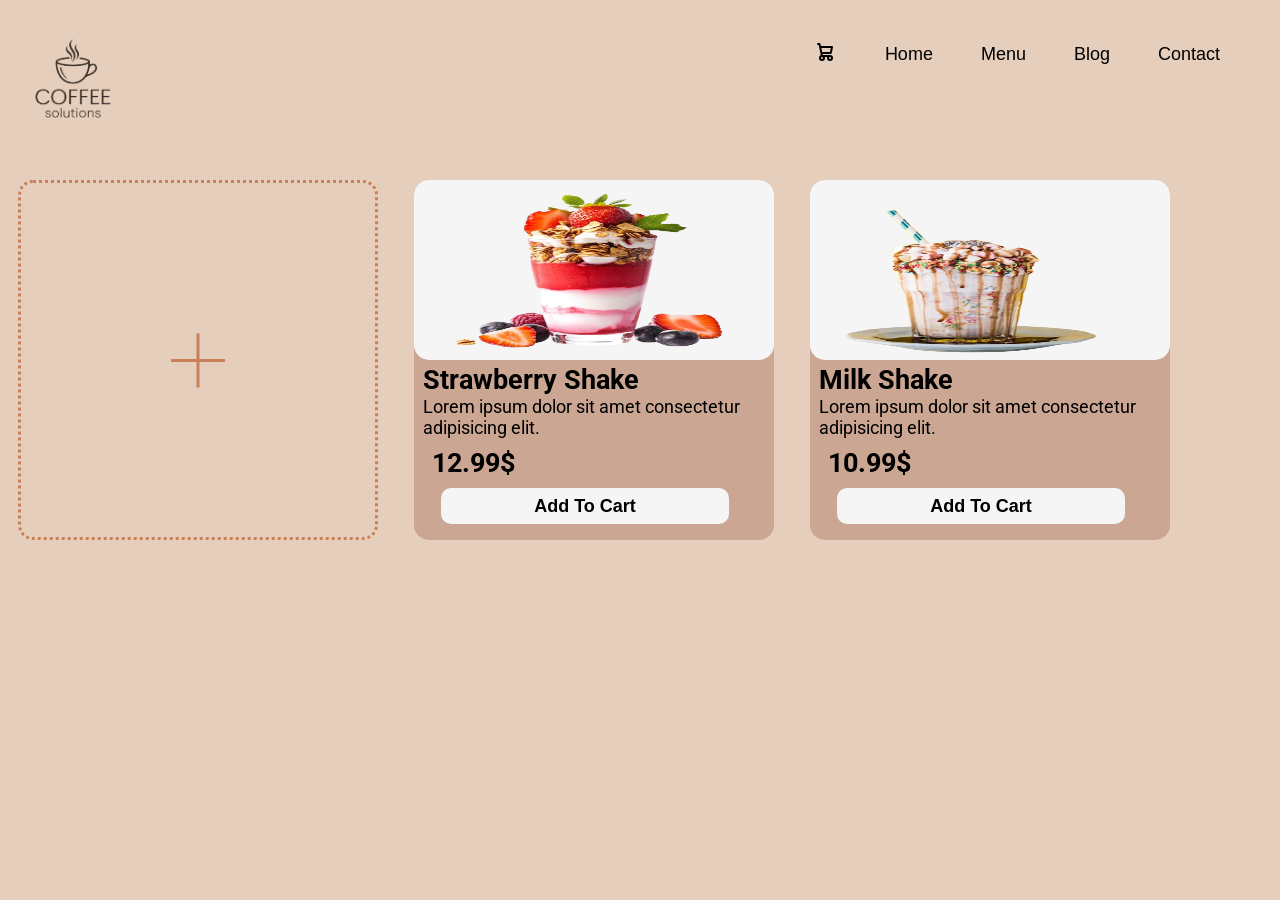
==== shop.html @ 223d42d2 "first commit" ====
<!doctype html>
<html lang="en">
  <head>
    <meta charset="UTF-8" />
    <meta name="viewport" content="width=device-width, initial-scale=1.0" />
    <link
      href="https://unpkg.com/boxicons@2.1.4/css/boxicons.min.css"
      rel="stylesheet"
    />
    <link rel="stylesheet" href="shop.css" />
    <title>Document</title>
  </head>
  <body>
    <header>
      <div class="top-viewables">
        <div class="main-logo">
          <img src="main-logo.png" alt="hello" />
        </div>

        <nav class="navbar">
          <button id="cart">
            <svg
              class="w-[36px] h-[36px] text-gray-800 dark:text-white"
              aria-hidden="true"
              xmlns="http://www.w3.org/2000/svg"
              width="24"
              height="24"
              fill="none"
              viewBox="0 0 24 24"
            >
              <path
                stroke="currentColor"
                stroke-linecap="round"
                stroke-linejoin="round"
                stroke-width="2"
                d="M5 4h1.5L9 16m0 0h8m-8 0a2 2 0 1 0 0 4 2 2 0 0 0 0-4Zm8 0a2 2 0 1 0 0 4 2 2 0 0 0 0-4Zm-8.5-3h9.25L19 7H7.312"
              />
            </svg>
          </button>
          <button><a href="home.html">Home</a></button>
          <button>Menu</button>
          <button>Blog</button>
          <button>Contact</button>
        </nav>
      </div>
    </header>

    <div class="menu">
      <div class="item-add">
        <div class="plus"></div>
      </div>

      <div class="item item1">
        <img src="shake1.png" alt="shake1" />
        <h2>Strawberry Shake</h2>
        <p class="description">
          Lorem ipsum dolor sit amet consectetur adipisicing elit.
        </p>
        <h3>12.99$</h3>
        <button class="add-to-cart">Add To Cart</button>
      </div>

      <div class="item item2">
        <img src="shake2.png" alt="shake1" />
        <h2>Milk Shake</h2>
        <p class="description">
          Lorem ipsum dolor sit amet consectetur adipisicing elit.
        </p>
        <h3>10.99$</h3>
        <button class="add-to-cart">Add To Cart</button>
      </div>
    </div>

    <div class="edit-pop-up"></div>

    <div class="cart-pop-up-container">
      <div class="cart-pop-up">
        <div class="x"><button>x</button></div>

          <div class="cart-item item">
            <img src="shake1.png" alt="shake1" />
            <h2>Strawberry Shake</h2>
            <h3 class="price">12.99$</h3>

            <div class="controls">
              <button class="remove">-</button>
              <div class="amount"><p class="amountnb"></p></div>
              <button class="add">+</button>
            </div>
          </div>

      </div>
    </div>

    <script src="shop.js"></script>
  </body>
</html>
---- shop.css ----
@import url("https://fonts.googleapis.com/css2?family=Alex+Brush&family=Almarai:wght@300;400;700;800&family=DynaPuff:wght@400..700&family=Roboto:ital,wght@0,100..900;1,100..900&display=swap");

:root {
  --main-color: rgb(229, 206, 188);
  --darker-color: rgb(202, 166, 147);
}

* {
  box-sizing: border-box;
  /* border:2px red solid; */
}
html {
  max-width: 100%;
  height: auto;
  padding: 0;
  margin: 0;
  font-size: clamp(12px, 2vw, 18px);
}
body {
  width: 100%;
  height: auto;
  background-color: var(--main-color);
  padding: 0;
  margin: 0;
  font-family: roboto;
  z-index: 0;
  position: relative;
}

header {
  width: 100%;
  height: 100%;
}

a {
  text-decoration: none;
  color: black;
}

.top-viewables {
  width: 100%;
  height: fit-content;
  display: flex;
  justify-content: space-between;
  align-items: center;
  padding-left: 3rem;
  padding-right: 3rem;
  margin-top: 1rem;
  margin-bottom: 1rem;
}

.navbar {
  display: flex;
  gap: 2rem;
  padding-bottom: 3rem;
  width: fit-content;
  min-width: 0;
  padding-left: 2rem;
}

button {
  border: 0;
  background-color: transparent;
  font-size: 1rem;
  width: (2rem, 2vw, 4rem);
  min-width: 0;
  cursor: pointer;
}

.main-logo {
  width: clamp(2rem, 3vw, 6rem);
  height: 7rem;
  display: flex;
  flex-direction: column;
  align-items: center;
  justify-content: center;
}

.main-logo img {
  width: 6rem;
  height: 6rem;
  object-fit: cover;
  z-index: 2;
}

.menu {
  display: flex;
  justify-content: left;
  align-items: center;
  width: 100%;
  height: 100%;
  gap: 2rem;
  flex-wrap: wrap;
  padding-left: 6rem;
  padding: 1rem;
}

.menu .item {
  width: 15rem;
  max-width: 20rem;
  height: 20rem;
  background: var(--darker-color);
  border-radius: 15px;
  flex: 1 1 15rem;
}

.item-add {
  width: 15rem;
  max-width: 20rem;
  flex: 1 1 15rem;
  height: 20rem;
  display: flex;
  justify-content: center;
  align-items: center;
  border: 3px dotted rgb(201, 128, 88);
  border-radius: 15px;
}

.plus {
  border-bottom: 3px solid rgb(201, 128, 88);
  width: 3rem;
  position: relative;
}
.plus::before {
  content: "";
  position: absolute;
  border-bottom: 3px solid rgb(201, 128, 88);
  width: 3rem;
  transform: rotate(90deg);
}

.edit-pop-up {
  width: 30vw;
  height: 60vh;
  background: whitesmoke;
  box-shadow: 4px 4px 10px black;
  margin: 0 auto;
  transform: translateY(-90%);
  position: relative;
  display: none;
}

.edit-pop-up::before {
  content: "";
  position: absolute;
  width: 100vw;
  height: 100vh;
  background: rgba(255, 255, 255, 0.53);
  right: -117%;
  top: -37%;
}

.menu .item img {
  width: 100%;
  height: 10rem;
  background-color: whitesmoke;
  border-radius: 15px;
}
.menu .item h2 {
  margin: 0;
  padding-left: 0.5rem;
}
.menu .item p {
  margin: 0;
  padding-left: 0.5rem;
}
.menu .item h3 {
  margin: 0.5rem;
  padding-left: 0.5rem;
  font-size: 1.5rem;
}

.add-to-cart {
  width: 80%;
  height: 2rem;
  margin-left: 1.5rem;
  font-weight: 800;
  background: whitesmoke;
  border-radius: 10px;
}

.cart-pop-up-container {
  width: 100%;
  height: 100%;
  display: flex;
  justify-content: center;
  align-items: center;
  z-index: 2;
  position: fixed;
  margin: auto;
  top: 0;
  padding: 1rem;
  display: none;
}

.cart-pop-up-container.shown {
  width: 100%;
  height: 100%;
  display: flex;
  justify-content: center;
  align-items: center;
  z-index: 2;
  position: fixed;
  margin: auto;
  top: 0;
  padding: 1rem;
}

.cart-pop-up {
  width: 50rem;
  max-width: 50rem;
  height: 30rem;
  background: whitesmoke;
  box-shadow: 4px 4px 10px black;
  padding: 0rem;
  padding-top: 3rem;
  padding-bottom: 1rem;
  margin: 1rem;
  display: flex;
  margin-bottom: 1rem;
  flex-direction: column;
  align-items: center;
  gap: 1rem;
  flex: 0.75 1 50rem;
  position: relative;
  overflow-x: visible;
  overflow-y: scroll;
}
.x {
  width: 2rem;
  height: 2rem;
  background: whitesmoke;
  border-radius: 50%;
  position: absolute;
  top: 0%;
  left: 0%;
  display: flex;
  justify-content: center;
  align-items: center;
  z-index: 100;
}
.x button {
  position: fixed;
  font-size: 2rem;
}
.cart-item {
  width: 80%;
  min-width:10px;
  max-height: 20%;
  min-height: 20%;
  box-shadow: 4px 4px 10px black;
  margin-left: 2rem;
  border: 2px solid var(--darker-color);
  display: flex;
  gap: 0.5rem;
  flex: 1 1 7rem;
  min-width: 0;
  padding: 0.4rem;
  justify-content: space-around;
  margin-left: 0;
  position: relative;


}



.cart-item.item img {
  width: clamp(3rem, 8vw, 10rem);
  min-width: 32px;
  min-height: 32px;
  max-width: 100px;
  max-height: 100px;
  height: clamp(3rem, 8vw, 10rem);
  padding-bottom: 10px;

}

.cart-item.item h2 {
  font-size: clamp(1rem, 2vw, 3rem);
  height: fit-content;
  width:fit-content;
  margin-top: 10px;
  margin-bottom: 0;
  display: flex;
}
.cart-item.item h3 {
  font-size: clamp(0.75rem, 2vw, 3rem);
  margin: 0;
  margin-top: 10px;
  height: fit-content;
  display: flex;
}
.controls {
  width: fit-content;
  min-width: 0;
  height: 3rem;
  max-height: 2rem;
  padding: 1rem;
  display: flex;
  padding: 0;
  justify-content: center;
  align-items: center;
  flex: 1 1 auto;
  position: absolute;
  bottom: 0;
  right: 5%;
}
.amount {
  width: 4vh;
  min-width: 12px;
  min-height: 12px;
  max-width: 25px;
  max-height: 25px;
  height: 4vh;
  margin-left: 5px;
  border: black 1px solid;
  display: flex;
  justify-content: center;
  align-items: center;
}

.remove .add {
  font-size: clamp(1rem, 4vw, 3rem);
  padding-right: 0.5rem;
  padding-left: 0.1rem;
  min-width: 0;
}

.remove {
  padding-right: 0;
}
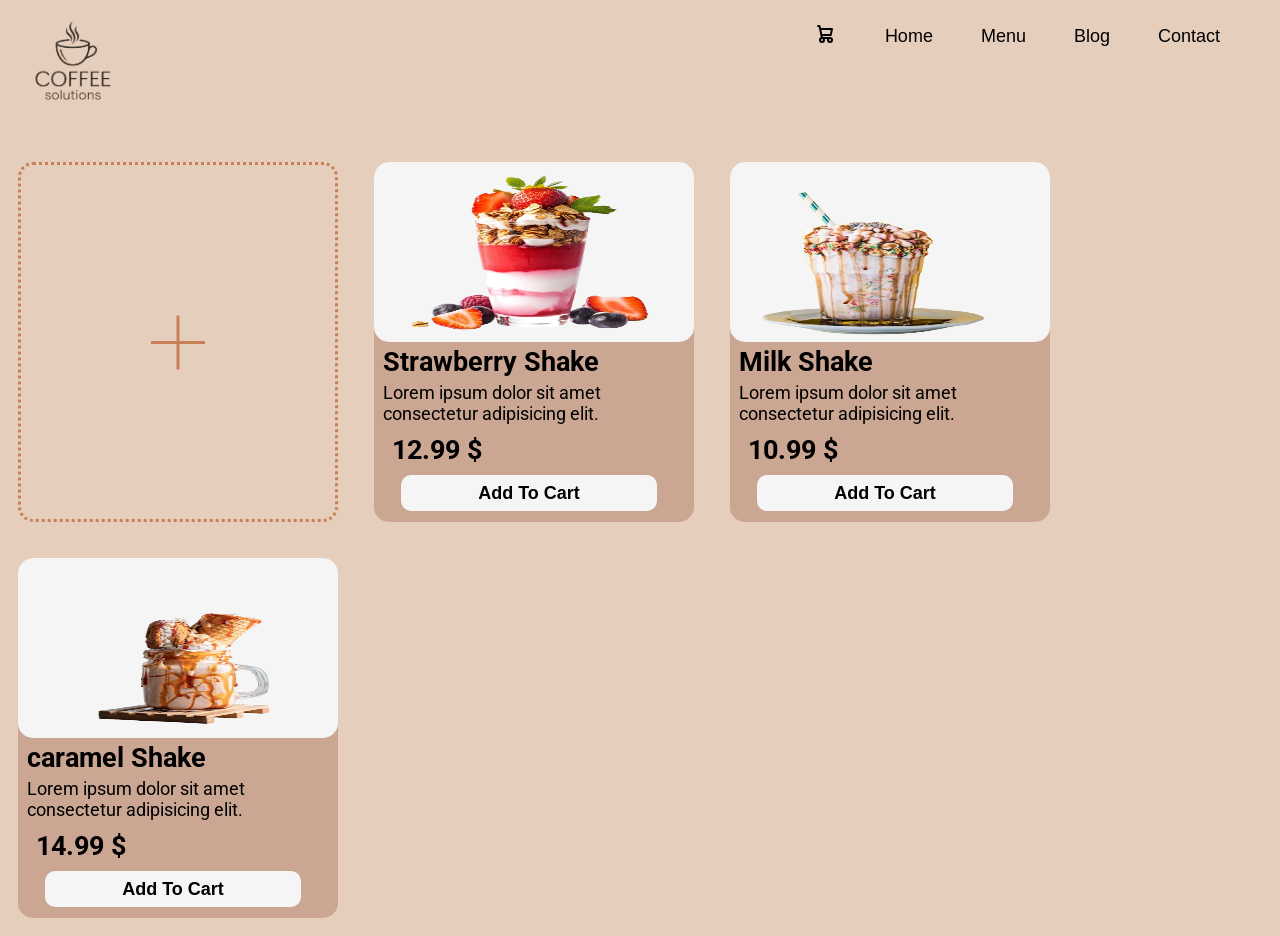
==== commit d5ca609b: "latest changes" ====
--- a/shop.html
+++ b/shop.html
@@ -8,7 +8,7 @@
       rel="stylesheet"
     />
     <link rel="stylesheet" href="shop.css" />
-    <title>Document</title>
+    <title>Cart System</title>
   </head>
   <body>
     <header>
@@ -52,11 +52,17 @@
 
       <div class="item item1">
         <img src="shake1.png" alt="shake1" />
+
         <h2>Strawberry Shake</h2>
+
         <p class="description">
           Lorem ipsum dolor sit amet consectetur adipisicing elit.
         </p>
-        <h3>12.99$</h3>
+
+        <h3>
+          <span class="h3price">12.99</span> <span class="h3dollar">$</span>
+        </h3>
+
         <button class="add-to-cart">Add To Cart</button>
       </div>
 
@@ -66,29 +72,44 @@
         <p class="description">
           Lorem ipsum dolor sit amet consectetur adipisicing elit.
         </p>
-        <h3>10.99$</h3>
+        <h3>
+          <span class="h3price">10.99</span> <span class="h3dollar">$</span>
+        </h3>
+        <button class="add-to-cart">Add To Cart</button>
+      </div>
+
+      <div class="item item3">
+        <img src="shake4.png" alt="shake1" />
+        <h2>caramel Shake</h2>
+        <p class="description">
+          Lorem ipsum dolor sit amet consectetur adipisicing elit.
+        </p>
+        <h3>
+          <span class="h3price">14.99</span> <span class="h3dollar">$</span>
+        </h3>
         <button class="add-to-cart">Add To Cart</button>
       </div>
     </div>
 
-    <div class="edit-pop-up"></div>
+    <div class="edit-pop-up hidden">
+      <div class="remove-container">
+        <div class="remove-edit-pop-up"></div>
+      </div>
+      <div class="edit-center">
+        <form id="form"></form>
+      </div>
+    </div>
 
-    <div class="cart-pop-up-container">
-      <div class="cart-pop-up">
-        <div class="x"><button>x</button></div>
+    <div class="cart-pop-up-background">
+      <div class="cart-pop-up-container">
+        <div class="cart-items-pop-up">
+          <div class="x"><button>x</button></div>
+        </div>
 
-          <div class="cart-item item">
-            <img src="shake1.png" alt="shake1" />
-            <h2>Strawberry Shake</h2>
-            <h3 class="price">12.99$</h3>
-
-            <div class="controls">
-              <button class="remove">-</button>
-              <div class="amount"><p class="amountnb"></p></div>
-              <button class="add">+</button>
-            </div>
-          </div>
-
+        <div class="total">
+          <p>Total:</p>
+          <p class="price">0</p>
+        </div>
       </div>
     </div>
 
--- a/shop.css
+++ b/shop.css
@@ -18,7 +18,7 @@
 }
 body {
   width: 100%;
-  height: auto;
+  height: 100%;
   background-color: var(--main-color);
   padding: 0;
   margin: 0;
@@ -45,7 +45,7 @@
   align-items: center;
   padding-left: 3rem;
   padding-right: 3rem;
-  margin-top: 1rem;
+  /* margin-top: 1rem; */
   margin-bottom: 1rem;
 }
 
@@ -80,7 +80,6 @@
   width: 6rem;
   height: 6rem;
   object-fit: cover;
-  z-index: 2;
 }
 
 .menu {
@@ -96,19 +95,18 @@
 }
 
 .menu .item {
-  width: 15rem;
-  max-width: 20rem;
+  width: clamp(15rem, 25vw, 25rem);
   height: 20rem;
+  max-height: 40rem;
   background: var(--darker-color);
   border-radius: 15px;
-  flex: 1 1 15rem;
+  position: relative;
 }
 
 .item-add {
-  width: 15rem;
-  max-width: 20rem;
-  flex: 1 1 15rem;
+  width: clamp(15rem, 25vw, 25rem);
   height: 20rem;
+  max-height: 40rem;
   display: flex;
   justify-content: center;
   align-items: center;
@@ -129,27 +127,68 @@
   transform: rotate(90deg);
 }
 
-.edit-pop-up {
-  width: 30vw;
-  height: 60vh;
+.edit-pop-up.hidden {
+  width: 50%;
+  height: 75vh;
   background: whitesmoke;
   box-shadow: 4px 4px 10px black;
-  margin: 0 auto;
-  transform: translateY(-90%);
-  position: relative;
+  position: fixed;
+  top: 50%;
+  transform: translate(50%, -50%);
+  transform-style: preserve-3d;
   display: none;
+}
+.edit-pop-up {
+  width: 50%;
+  height: 75vh;
+  background: whitesmoke;
+  box-shadow: 4px 4px 10px black;
+  position: fixed;
+  top: 50%;
+  transform: translate(50%, -50%);
+  transform-style: preserve-3d;
+  /* display:none; */
 }
 
 .edit-pop-up::before {
   content: "";
   position: absolute;
-  width: 100vw;
-  height: 100vh;
-  background: rgba(255, 255, 255, 0.53);
-  right: -117%;
-  top: -37%;
-}
-
+  width: 200vw;
+  height: 200vh;
+  background: rgba(255, 255, 255, 0.674);
+  /* transform:translate(-25%,-13%); */
+  top: -50%;
+  left: -50%;
+  transform: translateZ(-1px);
+  z-index: -2;
+
+  /* display:none; */
+}
+.remove-container {
+  width: 2rem;
+  height: 2rem;
+  position: relative;
+  top: 0%;
+  left: 0%;
+  display: flex;
+  justify-content: center;
+  align-items: center;
+}
+.remove-edit-pop-up {
+  width: 30px;
+  height: 5px;
+  background: black;
+
+  transform: rotate(45deg);
+}
+.remove-edit-pop-up::after {
+  content: "";
+  position: absolute;
+  transform: rotate(90deg);
+  width: 30px;
+  height: 5px;
+  background: black;
+}
 .menu .item img {
   width: 100%;
   height: 10rem;
@@ -159,15 +198,22 @@
 .menu .item h2 {
   margin: 0;
   padding-left: 0.5rem;
+  text-wrap: 0;
+  line-break: 0;
+  word-wrap: normal;
 }
 .menu .item p {
   margin: 0;
   padding-left: 0.5rem;
+  max-height: 3rem;
+  padding-top: 0.2rem;
 }
 .menu .item h3 {
   margin: 0.5rem;
   padding-left: 0.5rem;
   font-size: 1.5rem;
+  position: absolute;
+  bottom: 13%;
 }
 
 .add-to-cart {
@@ -177,9 +223,11 @@
   font-weight: 800;
   background: whitesmoke;
   border-radius: 10px;
-}
-
-.cart-pop-up-container {
+  position: absolute;
+  bottom: 3%;
+}
+
+.cart-pop-up-background {
   width: 100%;
   height: 100%;
   display: flex;
@@ -193,7 +241,7 @@
   display: none;
 }
 
-.cart-pop-up-container.shown {
+.cart-pop-up-background.shown {
   width: 100%;
   height: 100%;
   display: flex;
@@ -204,40 +252,72 @@
   margin: auto;
   top: 0;
   padding: 1rem;
-}
-
-.cart-pop-up {
+  /* padding-top: 3rem; */
+  /* overflow-y: scroll; */
+}
+
+.cart-pop-up-container {
   width: 50rem;
-  max-width: 50rem;
-  height: 30rem;
+  max-width: 75vw;
+  height: clamp(25rem, 75vh, 50rem);
+  /* max-height:75vh; */
   background: whitesmoke;
   box-shadow: 4px 4px 10px black;
   padding: 0rem;
-  padding-top: 3rem;
-  padding-bottom: 1rem;
+  padding-bottom: 2rem;
   margin: 1rem;
   display: flex;
   margin-bottom: 1rem;
   flex-direction: column;
   align-items: center;
   gap: 1rem;
-  flex: 0.75 1 50rem;
-  position: relative;
-  overflow-x: visible;
+  flex: 1 1 50rem;
+  position: relative;
+  overflow-x: hidden;
+  overflow-y: hidden;
+}
+.cart-items-pop-up {
+  width: 100%;
+  max-width: 100%;
+  max-height: 85%;
+  background: whitesmoke;
+  display: flex;
+  flex-direction: column;
+  align-items: center;
+  gap: 1rem;
+  position: relative;
   overflow-y: scroll;
-}
+  padding-top: 3rem;
+  padding-bottom:1rem;
+}
+
+.total {
+  width: 90%;
+  height: 15%;
+  border: 2px solid black;
+  display: flex;
+  justify-content: space-between;
+  align-items: center;
+  padding-right: clamp(1rem, 5vw, 4rem);
+  padding-left: clamp(1rem, 5vw, 4rem);
+  font-size: clamp(1rem, 2vw, 2rem);
+}
+
 .x {
   width: 2rem;
   height: 2rem;
-  background: whitesmoke;
+  position: fixed;
+  left: 13%;
+  transform: translate(0, -75%);
+
+  /* background: whitesmoke;
   border-radius: 50%;
-  position: absolute;
   top: 0%;
   left: 0%;
   display: flex;
   justify-content: center;
   align-items: center;
-  z-index: 100;
+  z-index: 3; */
 }
 .x button {
   position: fixed;
@@ -245,74 +325,77 @@
 }
 .cart-item {
   width: 80%;
-  min-width:10px;
-  max-height: 20%;
-  min-height: 20%;
+  min-width: 10px;
+  /* height: 23%; */
+  /* max-height: 33%;
+  min-height: 20%; */
   box-shadow: 4px 4px 10px black;
   margin-left: 2rem;
   border: 2px solid var(--darker-color);
   display: flex;
   gap: 0.5rem;
-  flex: 1 1 7rem;
-  min-width: 0;
-  padding: 0.4rem;
+  /* flex: 1 1 7rem; */
+  min-width: 0;
+  padding: 0.8rem;
   justify-content: space-around;
+  align-items: center;
   margin-left: 0;
   position: relative;
-
-
-}
-
-
+}
+
+.cart-item.test {
+  display: none;
+}
 
 .cart-item.item img {
   width: clamp(3rem, 8vw, 10rem);
   min-width: 32px;
   min-height: 32px;
-  max-width: 100px;
-  max-height: 100px;
-  height: clamp(3rem, 8vw, 10rem);
+  /* max-width: 100px;
+  max-height: 100px; */
+  height: clamp(3rem, 7vw, 10rem);
   padding-bottom: 10px;
-
 }
 
 .cart-item.item h2 {
-  font-size: clamp(1rem, 2vw, 3rem);
-  height: fit-content;
-  width:fit-content;
-  margin-top: 10px;
-  margin-bottom: 0;
-  display: flex;
-}
+  font-size: clamp(0.75rem, 2.5vw, 3rem);
+  height: fit-content;
+  width: clamp(7rem, 20vw, 15rem);
+  margin-bottom: 1rem;
+  margin-top: 0;
+  padding-top: 0.5rem;
+
+  display: flex;
+}
+
 .cart-item.item h3 {
-  font-size: clamp(0.75rem, 2vw, 3rem);
-  margin: 0;
-  margin-top: 10px;
-  height: fit-content;
-  display: flex;
-}
+  font-size: clamp(0.75rem, 2vw, 2rem);
+  margin-bottom: 1rem;
+  margin-top: 0;
+  height: fit-content;
+  display: flex;
+}
+
 .controls {
   width: fit-content;
   min-width: 0;
-  height: 3rem;
-  max-height: 2rem;
-  padding: 1rem;
+  height: 30%;
+  /* max-height: 2rem; */
   display: flex;
   padding: 0;
-  justify-content: center;
-  align-items: center;
-  flex: 1 1 auto;
+  padding-bottom: 1rem;
+  justify-content: center;
+  align-items: center;
+  flex: 0 0 auto;
   position: absolute;
   bottom: 0;
   right: 5%;
+  margin-top: 0.3rem;
 }
 .amount {
-  width: 4vh;
-  min-width: 12px;
-  min-height: 12px;
-  max-width: 25px;
-  max-height: 25px;
-  height: 4vh;
+  width: 50%;
+  height: fit-content;
+  min-height: 1rem;
   margin-left: 5px;
   border: black 1px solid;
   display: flex;
@@ -320,13 +403,69 @@
   align-items: center;
 }
 
-.remove .add {
-  font-size: clamp(1rem, 4vw, 3rem);
+.remove,
+.add {
+  width: fit-content;
+  height: fit-content;
   padding-right: 0.5rem;
   padding-left: 0.1rem;
   min-width: 0;
+  font-size: clamp(1rem, 4vw, 2.5rem);
+}
+.remove:focus {
+  outline: none;
 }
 
 .remove {
   padding-right: 0;
 }
+
+.amountnb {
+  margin: 0;
+  font-size: clamp(1rem, 2vw, 1.5rem);
+  height: fit-content;
+}
+
+.edit-center {
+  display: flex;
+  justify-content: start;
+  align-items: center;
+  width: 100%;
+  height: 75%;
+  flex-direction: column;
+  gap: 1rem;
+  padding-left: 1rem;
+}
+
+.edit-center .input {
+  border-radius: 10px;
+  width: 50%;
+  min-width: 0;
+  height: 3rem;
+  display: flex;
+  justify-content: center;
+  align-items: center;
+}
+
+.input::placeholder {
+  font-size: clamp(0.5rem, 2vw, 1rem);
+  text-align: center;
+}
+.apply-changes {
+  width: 50%;
+  height: 2rem;
+  border-radius: 15px;
+  background-color: var(--darker-color);
+  display: flex;
+  justify-content: center;
+  align-items: center;
+}
+form {
+  width: inherit;
+  height: inherit;
+  display: flex;
+  justify-content: center;
+  align-items: center;
+  flex-direction: column;
+  gap: 1rem;
+}
